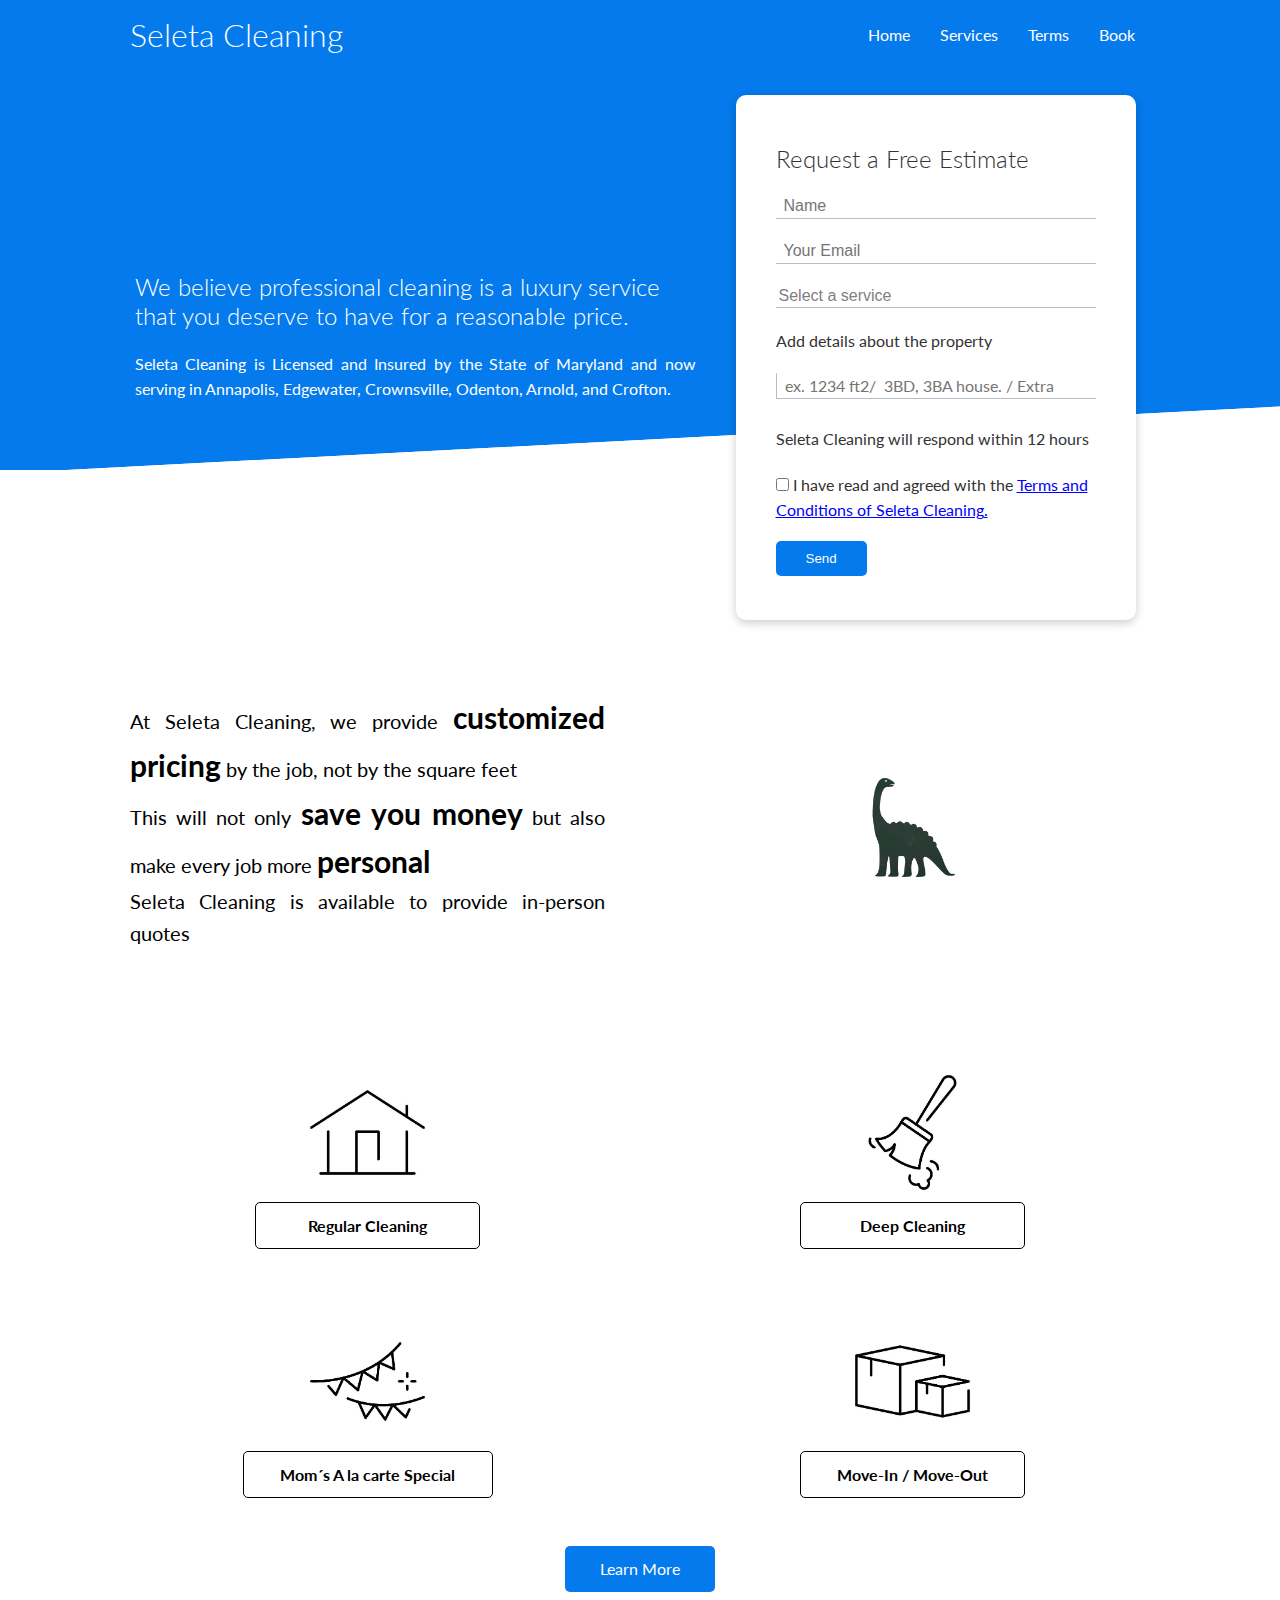
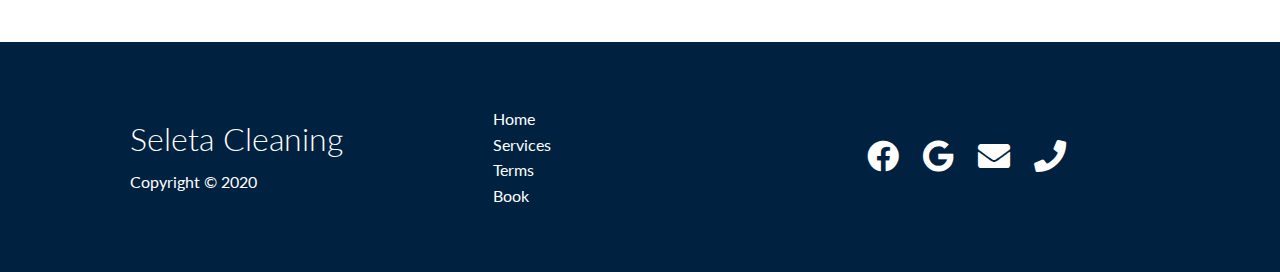
==== index.html @ 4d46d3e8 "Add files via upload" ====
<!DOCTYPE html>
<html lang="en">
<head>
    <meta charset="UTF-8">
    <meta name="viewport" content="width=device-width, initial-scale=1.0">
    <link rel="stylesheet" href="https://cdnjs.cloudflare.com/ajax/libs/font-awesome/5.15.1/css/all.min.css" integrity="sha512-+4zCK9k+qNFUR5X+cKL9EIR+ZOhtIloNl9GIKS57V1MyNsYpYcUrUeQc9vNfzsWfV28IaLL3i96P9sdNyeRssA==" crossorigin="anonymous" />
    <link rel="stylesheet" href="https://cdnjs.cloudflare.com/ajax/libs/font-awesome/4.7.0/css/font-awesome.min.css">
    <link rel="stylesheet" href="https://cdnjs.cloudflare.com/ajax/libs/font-awesome/5.9.0/css/all.css">
    <link rel="stylesheet" href="css/utilities.css">
    <link rel="stylesheet" href="css/style.css">
    <title>Seleta Cleaning | Limpeza</title>
</head>
<body>
    <!-- Navbar -->
    <div class="navbar">
        <div class="container flex">
            <h1 class="logo">Seleta Cleaning</h1>
            <nav>
                <ul>
                    <li><a href="index.html">Home</a></li>
                    <li><a href="features.html">Services</a></li>
                    <li><a href="docs.html">Terms</a></li>
                    <li><a href="book.html">Book</a></li>
                </ul>
            </nav>
        </div>
    </div>
    
    <!-- Showcase -->
    <section class="showcase">
        <div class="container grid">
            <div class="showcase-text">
                <h2>We believe professional cleaning is a luxury service that you deserve to have for a reasonable price.</h2>
                <p>Seleta Cleaning is Licensed and Insured by the State of Maryland and now serving in Annapolis, Edgewater, Crownsville, Odenton, Arnold, and Crofton.</p>
            </div>
            <div class="showcase-form card">
                <h2>Request a Free Estimate</h2>
                 <form action="https://formsubmit.co/a90284a5320a006c82a0cb29bdfead66" method="POST">
                    <div class="form-control">
                        <input type="text" name="name" placeholder="Name" required>
                    </div>
                    <div class="form-control">
                        <input type="email" name="email" placeholder="Your Email" required>
                    </div>
                    <div class="form-control">
                       <!--<input type="option" name="tipo de limpeza" placeholder="Tipo de Limpeza" required>-->
                        <select name="Option" required>
                            <option value="" disabled selected hidden>Select a service</option>
                            <option value="Regular">Regular</option>
                            <option value="One Time">Mom´s A la carte Special</option>
                            <option value="Deep">Deep</option>
                            <option value="Move-In Move-Out">Move-In Move-Out</option>
                        </select>
                    </div>
                    <p>Add details about the property</p>
                    <div class="form-control">
                        <textarea type="text" name="message" placeholder="ex. 1234 ft2/  3BD, 3BA house. / Extra Cleaning inside oven needed." rows="1"></textarea>
                    </div>
                    <p>Seleta Cleaning will respond within 12 hours</p>
                    <div class="form-control">
                        <input type="checkbox" id="terms" name="terms" required>
                        <label for="terms">I have read and agreed with the <a style="color: blue; text-decoration: underline;" href="docs.html" target="_blank">Terms and Conditions of Seleta Cleaning.</a></label>
                    </div>
                    <button type="submit" class="btn btn-third">Send</button>
                </form>
            </div>
        </div>
    </section>

    <!-- Stats -->
    <section class="stats" style="margin-top: 100px;">
        <div class="container">
            <div class="grid grid-2 text-center my-4">
                <div class="home-text">At Seleta Cleaning, we provide <b>customized pricing</b> by the job, not by the square feet<br style="margin-bottom: 30px">
            This will not only <b>save you money</b> but also make every job more <b>personal</b><br style="margin-bottom: 30px">
            Seleta Cleaning is available to provide in-person quotes</div>
                <div style="align-self: center;"><img class="home-image" src="images/dino.jpg"></div>
            </div>
        </div>
    </section>


    <!-- Stats -->
    <section class="stats" style="margin-top: -70px">
        <div class="container">
            <div class="grid grid-2 text-center my-4">
                <div>
                    <img class="home-image" src="images/regular.jpg">
                    <h4><a href="features.html#Regular" class="btn btn-outline" style="width: 225px; color: black; border: 1px #000000 solid;">Regular Cleaning</a></h4>
                </div>
                <div>
                    <img class="home-image" src="images/deep.jpg">
                    <h4><a href="features.html#Deep" class="btn btn-outline" style="width: 225px; color: black; border: 1px #000000 solid;">Deep Cleaning</a></h4>
                </div>
                <div>
                    <img class="home-image" src="images/onetime.jpg">
                    <h4><a href="features.html#OneTime" class="btn btn-outline" style="width: 250px; color: black; border: 1px #000000 solid;">Mom´s A la carte Special</a></h4>
                </div>
                <div>
                    <img class="home-image" src="images/movein_moveout.jpg">
                    <h4><a href="features.html#MoveInMoveOut" class="btn btn-outline" style="width: 225px; color: black; border: 1px #000000 solid;">Move-In / Move-Out</a></h4>
                </div>
            </div>
            <a href="features.html" class="center-button">Learn More</a>
        </div>
    </section>

    <!--<section class="features-sub-head bg-light py-3">
        <div class="container">
            <div>
                <p style="text-align: center;">Não entendi muito bem aqui gabi o que vc quer.</p>
                <p style="text-align: center;">All services, except Additional Services (charged by the hour), will be scheduled only after a walk-through and quote via e-mail.</p>
            </div>
        </div>
    </section>-->

    <!-- Footer -->
    <footer class="footer bg-dark py-5">
        <div class="container grid grid-3">
            <div>
                <h1>Seleta Cleaning</h1>
                <p>Copyright &copy; 2020</p>
            </div>
            <nav>
                <ul>
                    <li><a href="index.html">Home</a></li>
                    <li><a href="features.html">Services</a></li>
                    <li><a href="docs.html">Terms</a></li>
                    <li><a href="book.html">Book</a></li>
                </ul>
            </nav>
            <div class="social">
                <a href="#"><i class="fab fa-facebook fa-2x"></i></a>
                <a href="#"><i class="fab fa-google fa-2x"></i></a>
                <a href="mailto:seletacleaning@gmail.com"><i class="fa fa-envelope fa-2x"></i></a>
                <a href="tel:843-330-9207"><i class='fas fa-phone fa-2x'></i></a>
            </div>
        </div>
    </footer>
</body>
</html>
---- css/utilities.css ----
.container {
  max-width: 1100px;
  margin: 0 auto;
  overflow: auto;
  padding: 0 40px;
}

.card {
  background-color: #fff;
  color: #333;
  border-radius: 10px;
  box-shadow: 0 3px 10px rgba(0, 0, 0, 0.2);
  padding: 20px;
  margin: 10px;
}

.center-button{
  display: block;
  margin: 0 auto;
  text-align: center;
  align-content: center;
  padding: 10px 30px;
  width: 150px;
  cursor: pointer;
  background: var(--primary-color);
  color: #fff;
  border: none;
  border-radius: 5px;
  margin-bottom: 50px;
}

.center-button:hover {
  transform: scale(0.98);
}

.center-button-outline {
  background-color: transparent;
  border: 1px #fff solid;
}


.btn {
  display: inline-block;
  padding: 10px 30px;
  cursor: pointer;
  background: var(--primary-color);
  color: #fff;
  border: none;
  border-radius: 5px;
}

.btn-outline {
  background-color: transparent;
  border: 1px #fff solid;
}

.btn:hover {
  transform: scale(0.98);
}

/* Backgrounds & colored buttons */
.bg-primary,
.btn-primary {
  background-color: var(--primary-color);
  color: #fff;
}

.bg-secondary,
.btn-secondary {
  background-color: var(--secondary-color);
  color: #fff;
}

.bg-third,
.btn.third,{ 
  background-color: var(--secondary-color);
  color: #fff;
}

.bg-dark,
.btn-dark {
  background-color: var(--dark-color);
  color: #fff;
}

.bg-light,
.btn-light {
  background-color: var(--light-color);
  color: #333;
}

.bg-primary a,
.btn-primary a,
.bg-secondary a,
.btn-secondary a,
.bg-dark a,
.btn-dark a {
  color: #fff;
}

/* Text colors */
.text-primary {
  color: var(--primary-color);
}

.text-secondary {
  color: black;
}

.text-dark {
  color: var(--dark-color);
}

.text-light {
  color: var(--light-color);
}

/* Text sizes */
.lead {
  font-size: 20px;
}

.sm {
  font-size: 1rem;
}

.md {
  font-size: 2rem;
}

.lg {
  font-size: 3rem;
}

.xl {
  font-size: 4rem;
}

.text-center {
  text-align: center;
}

/* Alert */
.alert {
  background-color: var(--light-color);
  padding: 10px 20px;
  font-weight: bold;
  margin: 15px 0;
}

.alert i {
  margin-right: 10px;
}

.alert-success {
  background-color: var(--success-color);
  color: #fff;
}

.alert-error {
  background-color: var(--error-color);
  color: #fff;
}

.flex {
  display: flex;
  justify-content: center;
  align-items: center;
  height: 100%;
}

.grid {
  display: grid;
  grid-template-columns: repeat(2, 1fr);
  gap: 70px;
  justify-content: center;
  align-items: center;
  height: 100%;
}

.grid-3 {
  grid-template-columns: repeat(3, 1fr);
}

.grid-4 {
  grid-template-columns: repeat(4, 1fr);
}

/* Margin */
.my-1 {
  margin: 1rem 0;
}

.my-2 {
  margin: 1.5rem 0;
}

.my-3 {
  margin: 2rem 0;
}

.my-4 {
  margin: 3rem 0;
}

.my-5 {
  margin: 4rem 0;
}

.m-1 {
  margin: 1rem;
}

.m-2 {
  margin: 1.5rem;
}

.m-3 {
  margin: 2rem;
}

.m-4 {
  margin: 3rem;
}

.m-5 {
  margin: 4rem;
}

/* Padding */
.py-1 {
  padding: 1rem 0;
}

.py-2 {
  padding: 1.5rem 0;
}

.py-3 {
  padding: 2rem 0;
}

.py-4 {
  padding: 3rem 0;
}

.py-5 {
  padding: 4rem 0;
}

.p-1 {
  padding: 1rem;
}

.p-2 {
  padding: 1.5rem;
}

.p-3 {
  padding: 2rem;
}

.p-4 {
  padding: 3rem;
}

.p-5 {
  padding: 4rem;
}
---- css/style.css ----
@import url('https://fonts.googleapis.com/css2?family=Lato:wght@300&display=swap');

:root {
  --primary-color: #047aed;
  --secondary-color: #1c3fa8;
  --dark-color: #002240;
  --light-color: #f4f4f4;
  --success-color: #5cb85c;
  --error-color: #d9534f;
}

html{
  scroll-behavior: smooth;
}

* {
  box-sizing: border-box;
  padding: 0;
  margin: 0;
}

body {
  font-family: 'Lato', sans-serif;
  color: #333;
  line-height: 1.6;
}

ul {
  list-style-type: none;
}

a {
  text-decoration: none;
  color: #333;
}

h1,
h2 {
  font-weight: 300;
  line-height: 1.2;
  margin: 10px 0;
}

p {
  margin: 10px 0;
  text-align: justify;
}

img {
  width: 100%;
}

code,
pre {
  background: #333;
  color: #fff;
  padding: 10px;
}

.home-text{
  font-size: 20px;
  color: black;
  margin-bottom: 20px;
  text-align: justify;
  /*text-align: center;*/

}

.stats b{
  font-size: 30px;
}

.hidden {
  visibility: hidden;
  height: 0;
}

/* Navbar */
.navbar {
  background-color: var(--primary-color);
  color: #fff;
  height: 70px;
  
  position: sticky;
  top: 0;
  z-index: 999999;
    
}

.navbar ul {
  display: flex;
}

.navbar a {
  color: #fff;
  padding: 10px;
  margin: 0 5px;
}

.navbar a:hover {
  border-bottom: 2px #fff solid;
}

.navbar .flex {
  justify-content: space-between;
}

/* Showcase */
.showcase {
  height: 400px;
  background-color: var(--primary-color);
  color: #fff;
  position: relative;
}

.showcase h1 {
  font-size: 40px;
}

.showcase p {
  margin: 20px 0;
}

.showcase .grid {
  overflow: visible;
  grid-template-columns: 55% auto;
  gap: 30px;
}

.showcase-text {
}

.showcase-form {
  position: relative;
  top: 15px;
  height: 525px;
  width: 400px;
  padding: 40px;
  z-index: 100;
  justify-self: flex-end;
}

.showcase-form .form-control {
  margin: 18px 0;
}

.showcase-form input[type='text'],
.showcase-form input[type='email']{
  border: 0;
  border-bottom: 1px solid #b4becb;
  width: 100%;
  padding: 3px;
  padding-left: 8px;
  font-size: 16px;
}

textarea{
  font-family: 'Lato', sans-serif;
  color: black;
  resize: none;
  border: 0;
  border-bottom: 1px solid #b4becb;
  border-left: 1px solid #b4becb;
  width: 100%;
  padding: 3px;
  padding-left: 8px;
  font-size: 16px;
}

.showcase-form select{
  -moz-appearance: none;
  -webkit-appearance: none;
  appearance: none;
  background-color: white;
  border: 0;
  border-bottom: 1px solid #b4becb;
  width: 100%;
  padding: 3px;
  font-size: 16px;
}

select::-ms-expand {
  display: none;
}

select:required:invalid {
  color: gray;   
}

.showcase-form input:focus {
  outline: none;
}

.showcase::before,
.showcase::after {
  content: '';
  position: absolute;
  height: 100px;
  bottom: -70px;
  right: 0;
  left: 0;
  background: #fff;
  transform: skewY(-3deg);
  -webkit-transform: skewY(-3deg);
  -moz-transform: skewY(-3deg);
  -ms-transform: skewY(-3deg);
}

/* Stats */
.stats {
  padding-top: 75px;
}

.stats-heading {
  max-width: 500px;
  margin: auto;
}

.stats .grid h3 {
  font-size: 35px;
}

.stats .grid p {
  font-size: 20px;
  font-weight: bold;
}

.md, .tabcontent {
  padding-top: 70px; 
  margin-top: -70px;
}

.home-image{
  width: 125px;
  height: auto;
}

/* Cli */
.cli .grid {
  grid-template-columns: repeat(3, 1fr);
  grid-template-rows: repeat(2, 1fr);
}

.cli .grid > *:first-child {
  grid-column: 1 / span 2;
  grid-row: 1 / span 2;
}


/* Features */
.features-head img,
.docs-head img {
  width: 200px;
  justify-self: flex-end;
}

.tabcontent {
    -webkit-animation: fadeEffect 1s;
    animation: fadeEffect 1s; /* Fading effect takes 1 second */
}

@-webkit-keyframes fadeEffect {
    from {opacity: 0;}
    to {opacity: 1;}
}

@keyframes fadeEffect {
    from {opacity: 0;}
    to {opacity: 1;}
}

.features-sub-head img {
  width: 250px;
  justify-self: flex-end;
}

.features-main .card > i {
  margin-right: 20px;
}

.features-main .grid {
  padding: 30px;
}

.features-main .grid > *:first-child {
  grid-column: 1 / span 3;
}

.features-main .grid > *:nth-child(2) {
  grid-column: 1 / span 2;
}

/* Docs */
.docs-main h3 {
  margin: 20px 0;
}

.docs-main .grid {
  grid-template-columns: 1fr 2fr;
  align-items: flex-start;
}

.docs-main nav li {
  font-size: 17px;
  padding-bottom: 5px;
  margin-bottom: 5px;
  border-bottom: 1px #ccc solid;
}

.docs-main a:hover {
  font-weight: bold;
}

/* Footer */
.footer .social a {
  margin: 0 10px;
}

.fa-phone:hover {
  color: #008000;
}

.fa-facebook:hover {
  color: #1773EA;
}

.fa-google:hover {
  color: #FF0000;
}

.fa-envelope:hover {
  color: #1C9CEA;
}

/* Mobile */
@media (max-width: 767.98px) {
  .navbar {
    height: 120px;
  }

  .navbar .flex {
    flex-direction: column;
  }

  .navbar ul {
    padding: 10px;
    background-color: rgba(0, 0, 0, 0.1);
    margin-bottom: 10px;
  }

  .navbar a {
    color: #fff;
    padding: 10px;
    margin: 0 5px;
  }
  
  .showcase-form {
    height: 600px;
    width: 300px;
  }

  .tabcontent {
    scroll-margin-top: 120px;
  }

  .md {
    scroll-margin-top: 120px;
  }

}

/* Tablets and under */
@media (max-width: 991.98px) {
  .grid,
  .showcase .grid,
  .stats .grid,
  .cli .grid,
  .cloud .grid,
  .features-main .grid,
  .docs-main .grid {
    grid-template-columns: 1fr;
    grid-template-rows: 1fr;
  }

  .showcase {
    height: auto;
  }

  .showcase-text {
    text-align: center;
    margin-top: 40px;
  }

  .showcase-form {
    justify-self: center;
    margin: auto;
  }

  .cli .grid > *:first-child {
    grid-column: 1;
    grid-row: 1;
  }

  .features-head,
  .features-sub-head,
  .docs-head {
    text-align: center;
  }

  .features-head img,
  .features-sub-head img,
  .docs-head img {
    justify-self: center;
  }

  .features-main .grid > *:first-child,
  .features-main .grid > *:nth-child(2) {
    grid-column: 1;
  }
}
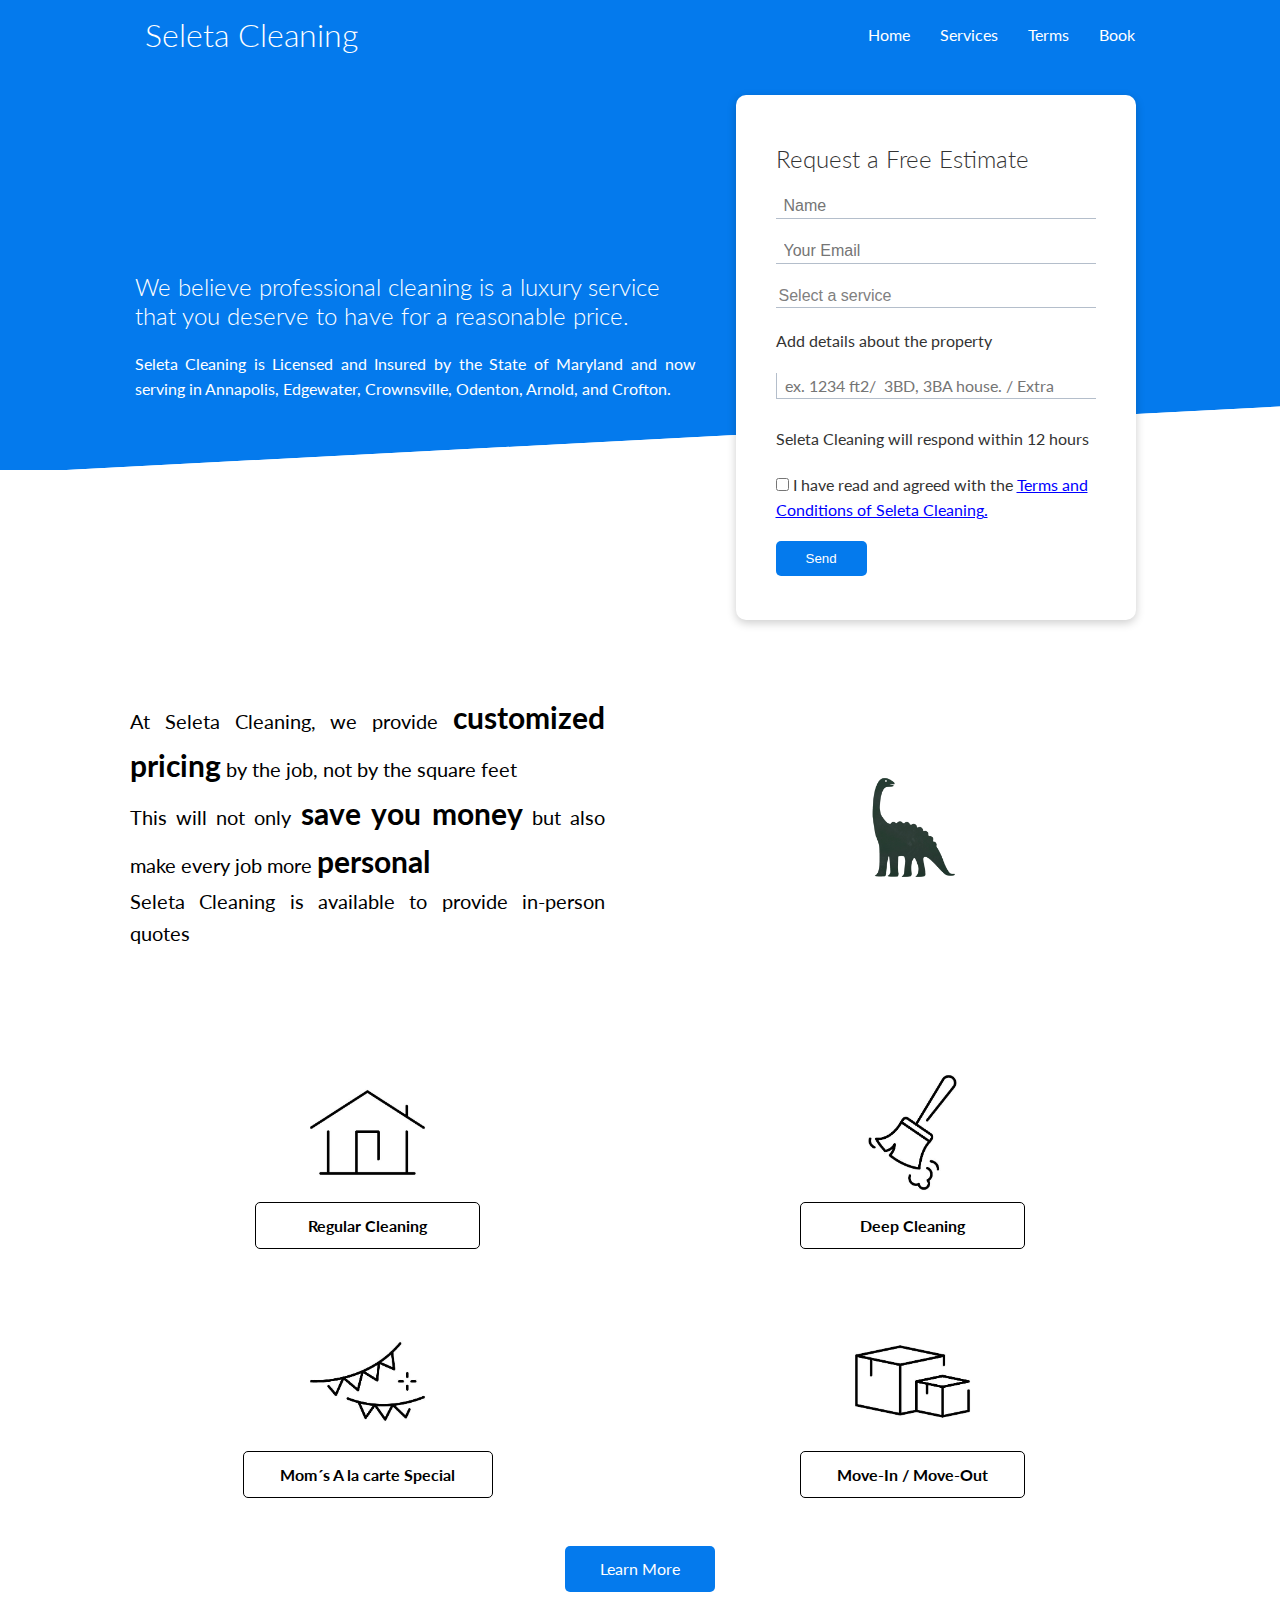
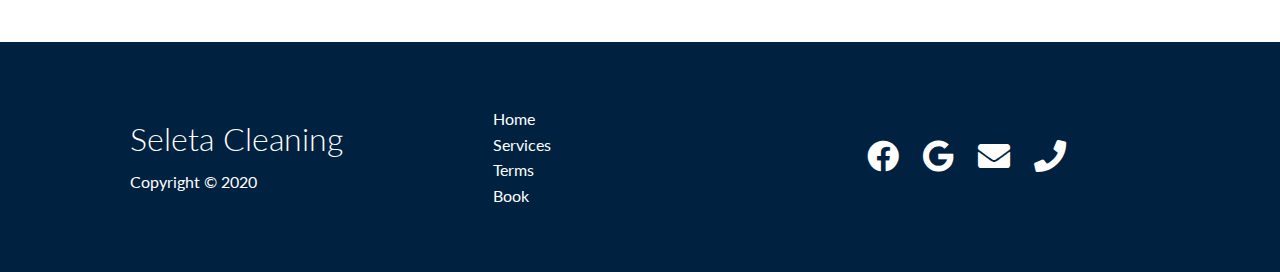
==== commit ccd3558d: "added burron for logo that reddirects to home page" ====
--- a/index.html
+++ b/index.html
@@ -14,7 +14,7 @@
     <!-- Navbar -->
     <div class="navbar">
         <div class="container flex">
-            <h1 class="logo">Seleta Cleaning</h1>
+            <h1><a href="index.html" class="logo">Seleta Cleaning</a></h1>
             <nav>
                 <ul>
                     <li><a href="index.html">Home</a></li>
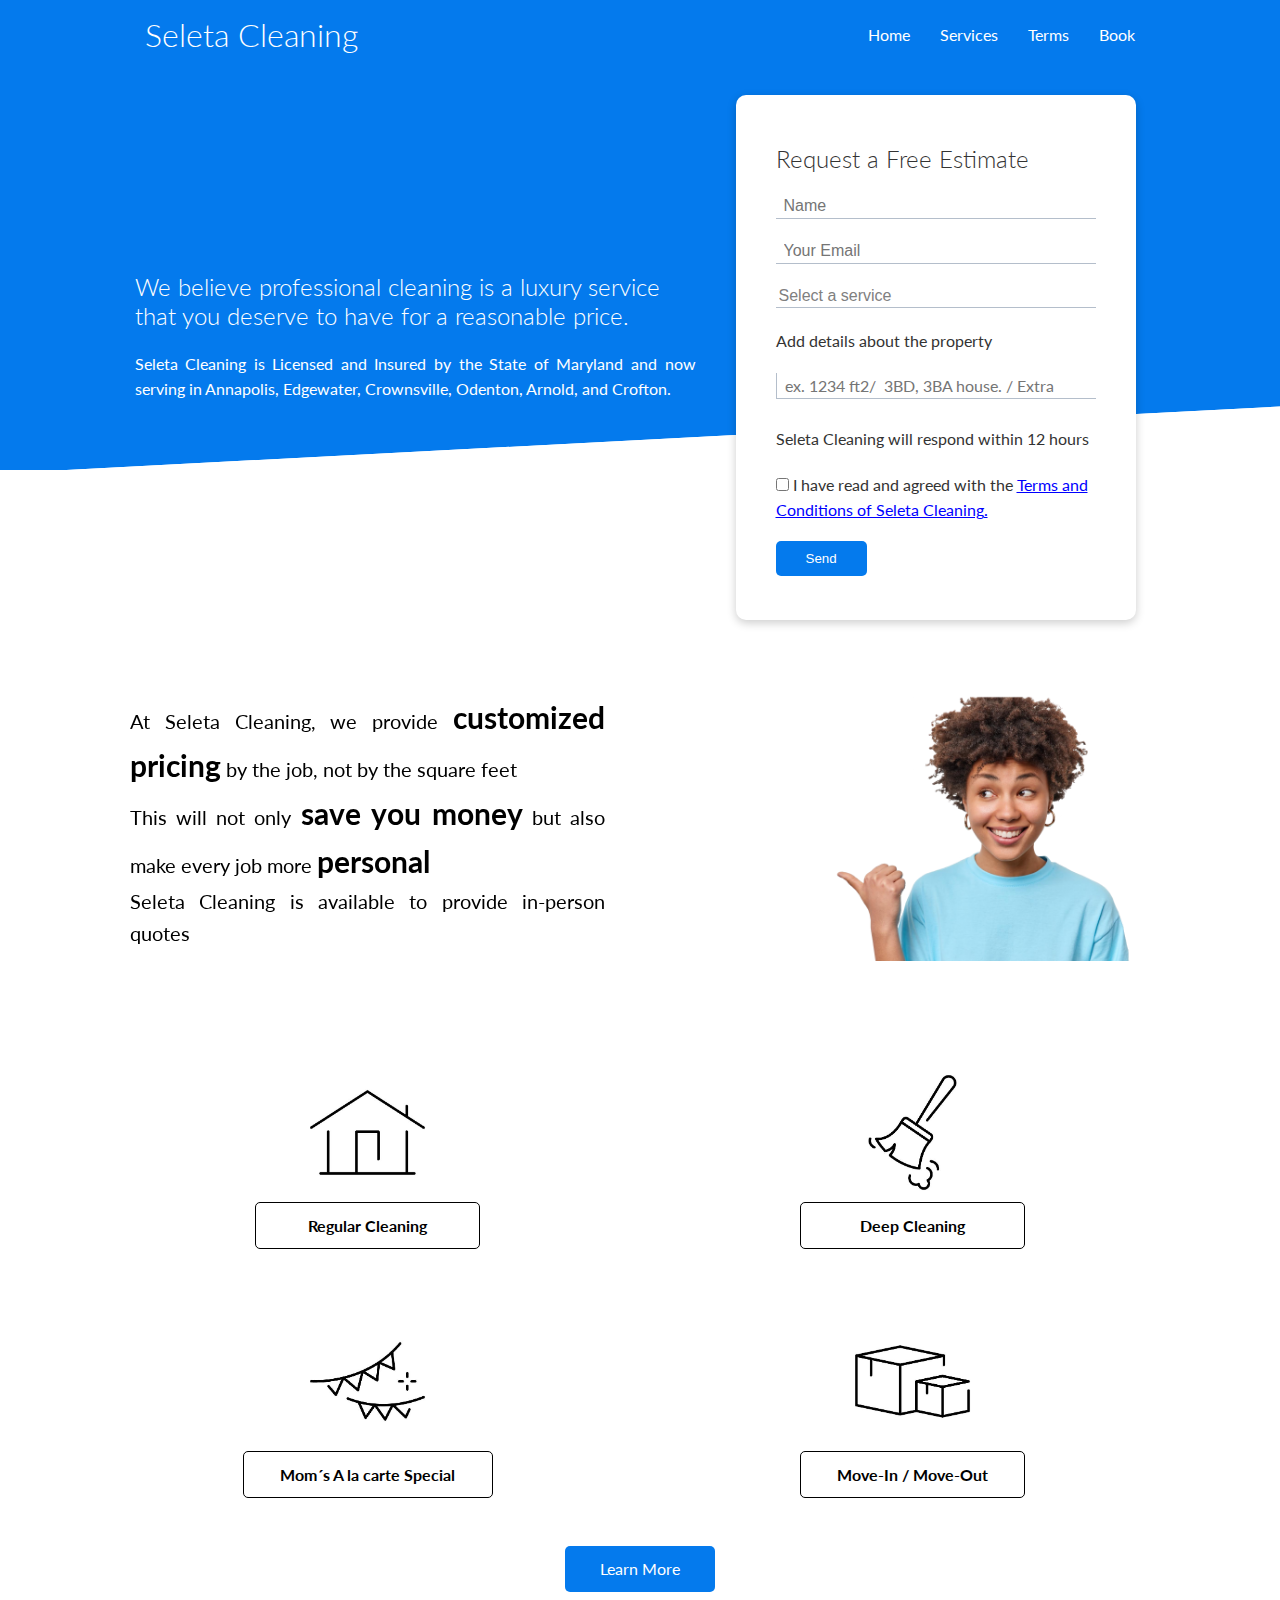
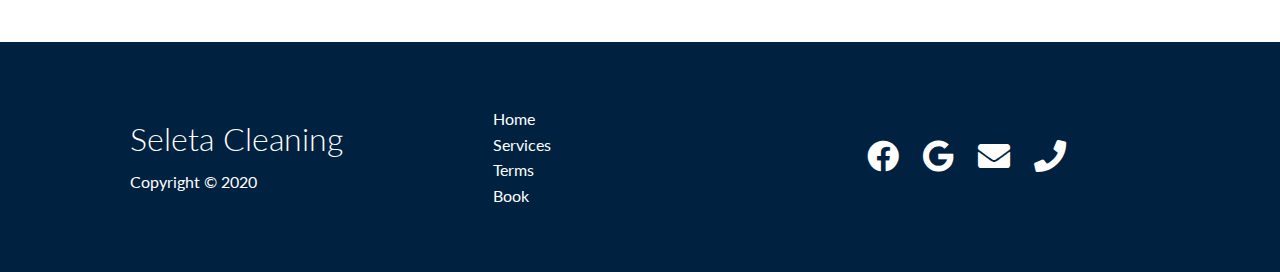
==== commit dde45212: "popo" ====
--- a/index.html
+++ b/index.html
@@ -8,6 +8,7 @@
     <link rel="stylesheet" href="https://cdnjs.cloudflare.com/ajax/libs/font-awesome/5.9.0/css/all.css">
     <link rel="stylesheet" href="css/utilities.css">
     <link rel="stylesheet" href="css/style.css">
+    <link rel="stylesheet" href="https://unpkg.com/aos@next/dist/aos.css" />
     <title>Seleta Cleaning | Limpeza</title>
 </head>
 <body>
@@ -71,10 +72,10 @@
     <section class="stats" style="margin-top: 100px;">
         <div class="container">
             <div class="grid grid-2 text-center my-4">
-                <div class="home-text">At Seleta Cleaning, we provide <b>customized pricing</b> by the job, not by the square feet<br style="margin-bottom: 30px">
+                <div class="home-text" data-aos="fade-left" data-aos-duration="1750">At Seleta Cleaning, we provide <b>customized pricing</b> by the job, not by the square feet<br style="margin-bottom: 30px">
             This will not only <b>save you money</b> but also make every job more <b>personal</b><br style="margin-bottom: 30px">
             Seleta Cleaning is available to provide in-person quotes</div>
-                <div style="align-self: center;"><img class="home-image" src="images/dino.jpg"></div>
+                <div class="home-image-mobile" data-aos="fade-right" data-aos-duration="1750" style="align-self: center; max-width: 100%; max-height: 100%;"><img src="images/Untitled-Artwork.PNG"></div>
             </div>
         </div>
     </section>
@@ -137,5 +138,9 @@
             </div>
         </div>
     </footer>
+    <script src="https://unpkg.com/aos@next/dist/aos.js"></script>
+    <script>
+        AOS.init();
+    </script>
 </body>
 </html>--- a/css/style.css
+++ b/css/style.css
@@ -367,6 +367,10 @@
     scroll-margin-top: 120px;
   }
 
+  .home-image-mobile {
+    display: none;
+  }
+
 }
 
 /* Tablets and under */
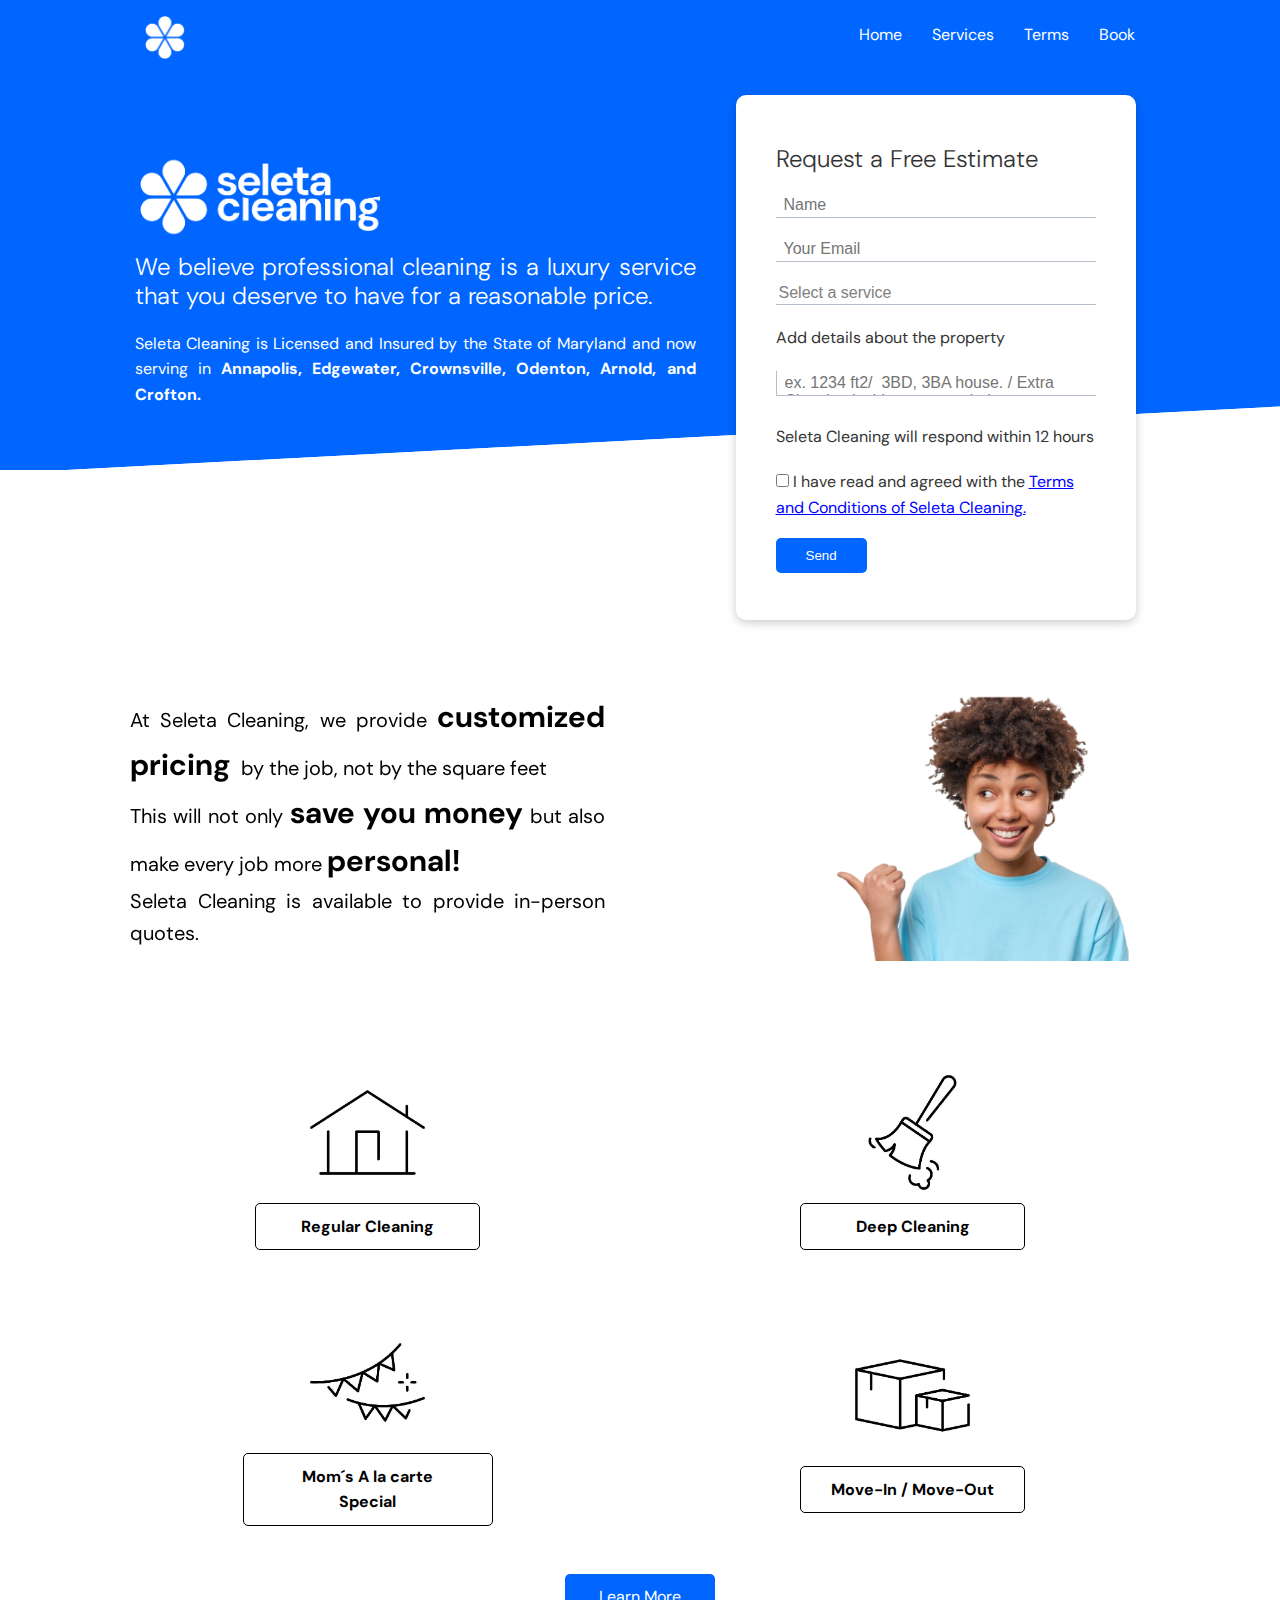
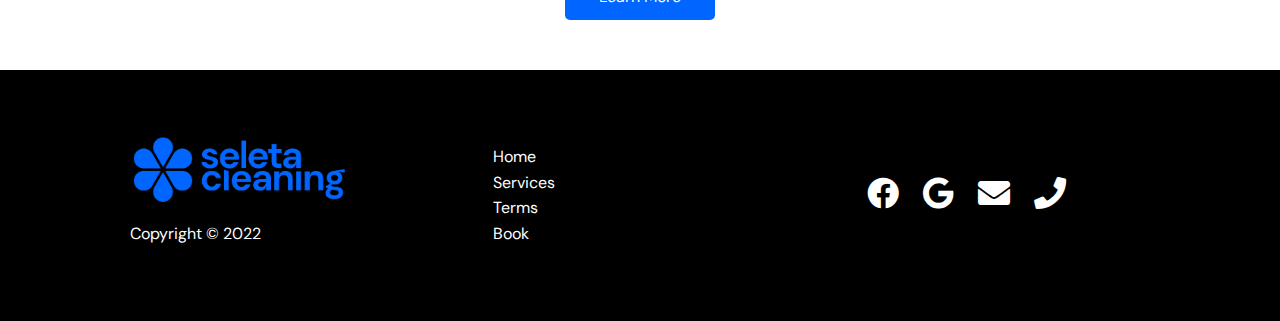
==== commit baa85f08: "Add files via upload" ====
--- a/index.html
+++ b/index.html
@@ -9,13 +9,13 @@
     <link rel="stylesheet" href="css/utilities.css">
     <link rel="stylesheet" href="css/style.css">
     <link rel="stylesheet" href="https://unpkg.com/aos@next/dist/aos.css" />
-    <title>Seleta Cleaning | Limpeza</title>
+    <title>Seleta Cleaning | Home</title>
 </head>
 <body>
     <!-- Navbar -->
     <div class="navbar">
         <div class="container flex">
-            <h1><a href="index.html" class="logo">Seleta Cleaning</a></h1>
+            <a style="width: 60px; height: 60px;" href="index.html"><img src="images/logo-home7.png"></a>
             <nav>
                 <ul>
                     <li><a href="index.html">Home</a></li>
@@ -31,12 +31,13 @@
     <section class="showcase">
         <div class="container grid">
             <div class="showcase-text">
-                <h2>We believe professional cleaning is a luxury service that you deserve to have for a reasonable price.</h2>
-                <p>Seleta Cleaning is Licensed and Insured by the State of Maryland and now serving in Annapolis, Edgewater, Crownsville, Odenton, Arnold, and Crofton.</p>
+                <img style="width: 45%; height: 45%;" src="images/Full Logo Blue Home.png">
+                <h2 style="text-align: justify;">We believe professional cleaning is a luxury service that you deserve to have for a reasonable price.</h2>
+                <p>Seleta Cleaning is Licensed and Insured by the State of Maryland and now serving in <b>Annapolis, Edgewater, Crownsville, Odenton, Arnold, and Crofton.</b></p>
             </div>
             <div class="showcase-form card">
                 <h2>Request a Free Estimate</h2>
-                 <form action="https://formsubmit.co/a90284a5320a006c82a0cb29bdfead66" method="POST">
+                 <form action="https://formsubmit.co/562397590a77e06c1fb1c0ae0af14028" method="POST">
                     <div class="form-control">
                         <input type="text" name="name" placeholder="Name" required>
                     </div>
@@ -48,7 +49,7 @@
                         <select name="Option" required>
                             <option value="" disabled selected hidden>Select a service</option>
                             <option value="Regular">Regular</option>
-                            <option value="One Time">Mom´s A la carte Special</option>
+                            <option value="Mom´s A la carte Special">Mom´s A la carte Special</option>
                             <option value="Deep">Deep</option>
                             <option value="Move-In Move-Out">Move-In Move-Out</option>
                         </select>
@@ -72,9 +73,9 @@
     <section class="stats" style="margin-top: 100px;">
         <div class="container">
             <div class="grid grid-2 text-center my-4">
-                <div class="home-text" data-aos="fade-left" data-aos-duration="1750">At Seleta Cleaning, we provide <b>customized pricing</b> by the job, not by the square feet<br style="margin-bottom: 30px">
-            This will not only <b>save you money</b> but also make every job more <b>personal</b><br style="margin-bottom: 30px">
-            Seleta Cleaning is available to provide in-person quotes</div>
+                <div class="home-text" data-aos="fade-left" data-aos-duration="1750">At Seleta Cleaning, we provide <b>customized pricing</b> &nbsp;by the job, not by the square feet<br style="margin-bottom: 30px">
+            This will not only <b>save you money</b> but also make every job more <b>personal!</b><br style="margin-bottom: 30px">
+            Seleta Cleaning is available to provide in-person quotes.</div>
                 <div class="home-image-mobile" data-aos="fade-right" data-aos-duration="1750" style="align-self: center; max-width: 100%; max-height: 100%;"><img src="images/Untitled-Artwork.PNG"></div>
             </div>
         </div>
@@ -119,8 +120,8 @@
     <footer class="footer bg-dark py-5">
         <div class="container grid grid-3">
             <div>
-                <h1>Seleta Cleaning</h1>
-                <p>Copyright &copy; 2020</p>
+                <img style="width: 75%; height: 75%;" src="images/Full Logo Blue.png">
+                <p>Copyright &copy; 2022</p>
             </div>
             <nav>
                 <ul>
@@ -131,8 +132,8 @@
                 </ul>
             </nav>
             <div class="social">
-                <a href="#"><i class="fab fa-facebook fa-2x"></i></a>
-                <a href="#"><i class="fab fa-google fa-2x"></i></a>
+                <a href="https://www.facebook.com/seletacleaning" target="_blank"><i class="fab fa-facebook fa-2x"></i></a>
+                <a href="https://goo.gl/maps/MFgS6tQpRYfGccHRA" target="_blank"><i class="fab fa-google fa-2x"></i></a>
                 <a href="mailto:seletacleaning@gmail.com"><i class="fa fa-envelope fa-2x"></i></a>
                 <a href="tel:843-330-9207"><i class='fas fa-phone fa-2x'></i></a>
             </div>
@@ -143,4 +144,4 @@
         AOS.init();
     </script>
 </body>
-</html>+</html>
--- a/css/style.css
+++ b/css/style.css
@@ -1,9 +1,9 @@
-@import url('https://fonts.googleapis.com/css2?family=Lato:wght@300&display=swap');
+@import url('https://fonts.googleapis.com/css?family=DM Sans');
 
 :root {
-  --primary-color: #047aed;
+  --primary-color: #0066ff;
   --secondary-color: #1c3fa8;
-  --dark-color: #002240;
+  --dark-color: #000000;
   --light-color: #f4f4f4;
   --success-color: #5cb85c;
   --error-color: #d9534f;
@@ -20,7 +20,7 @@
 }
 
 body {
-  font-family: 'Lato', sans-serif;
+  font-family: 'DM Sans';
   color: #333;
   line-height: 1.6;
 }
@@ -128,6 +128,7 @@
 }
 
 .showcase-text {
+  margin-top: -100px;
 }
 
 .showcase-form {
@@ -355,7 +356,7 @@
   }
   
   .showcase-form {
-    height: 600px;
+    height: 650px;
     width: 300px;
   }
 
@@ -366,7 +367,7 @@
   .md {
     scroll-margin-top: 120px;
   }
-
+ 
   .home-image-mobile {
     display: none;
   }
